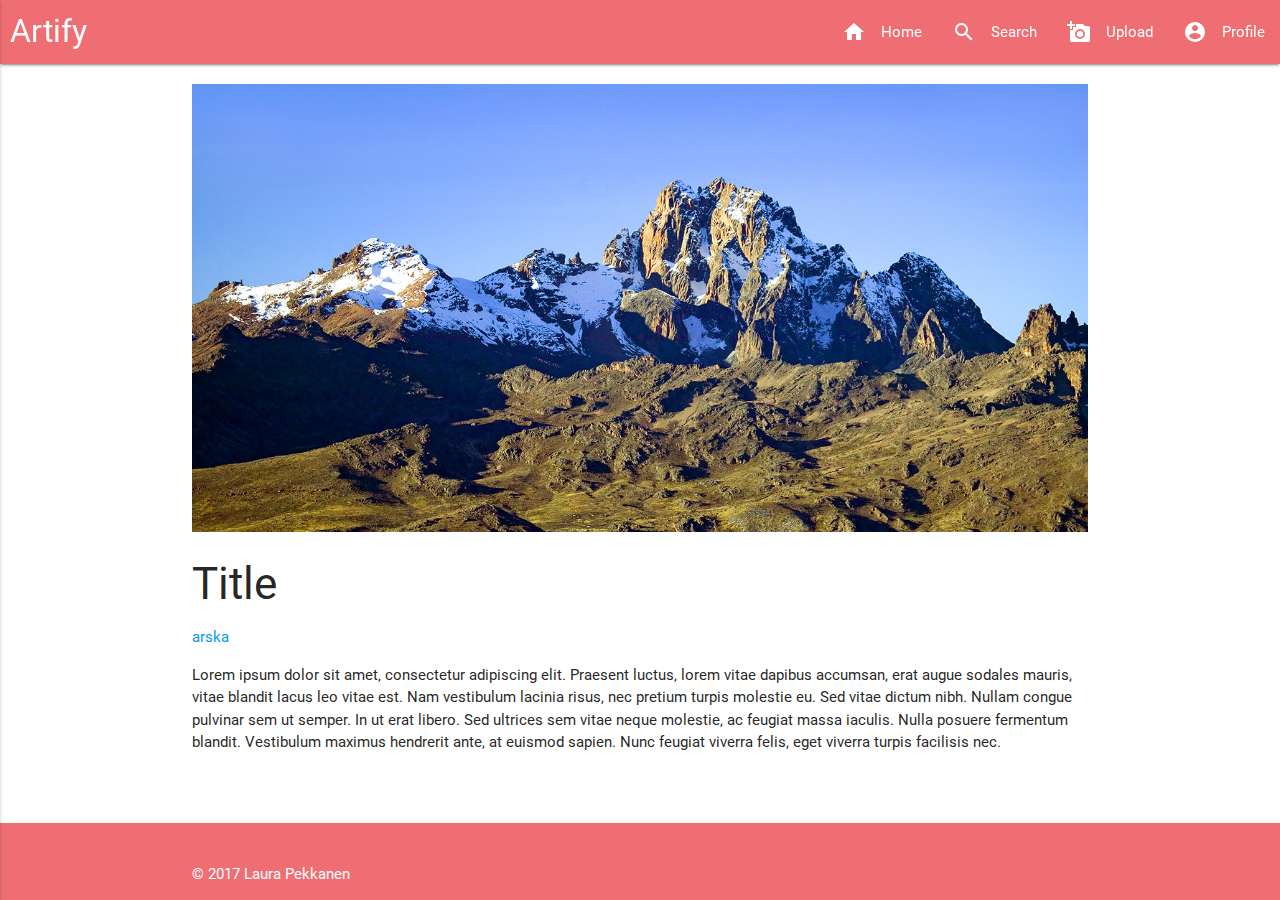
==== post.html @ 5a625aec "post.html added" ====
<!DOCTYPE html>
<html>
    <head>
        <!--Import Google Icon Font-->
        <link href="https://fonts.googleapis.com/icon?family=Material+Icons" rel="stylesheet">
        <!--Import materialize.css-->
        <link type="text/css" rel="stylesheet" href="materialize/css/materialize.min.css"  media="screen,projection"/>

        <!--Let browser know website is optimized for mobile-->
        <meta name="viewport" content="width=device-width, initial-scale=1.0"/>
        
        <!--own style-->
        <link type="text/css" rel="stylesheet" href="css/styles.css">
        
        <meta charset="utf-8">
        
        <title>Post</title>
    </head>

    <body>
        <!--NAV-->
        <div class="navbar-fixed">
            <nav>
                <div class="nav-wrapper">
                  <a href="#" class="brand-logo">Artify</a>
                  <a href="#" data-activates="mobile-demo" class="button-collapse"><i class="material-icons">menu</i></a>
                  <ul class="right hide-on-med-and-down">
                    <li><a href="index.html"><i class="material-icons left">home</i>Home</a></li>
                    <li><a href="#"><i class="material-icons left">search</i>Search</a></li>
                    <li><a href="#"><i class="material-icons left">add_a_photo</i>Upload</a></li>
                    <li><a href="profile.html"><i class="material-icons left">account_circle</i>Profile</a></li>
                  </ul>
                    <!--MOBILE NAV-->
                  <ul class="side-nav" id="mobile-demo">
                    <li><a href="index.html"><i class="material-icons left">home</i>Home</a></li>
                    <li><a href="#"><i class="material-icons left">search</i>Search</a></li>
                    <li><a href="#"><i class="material-icons left">add_a_photo</i>Upload</a></li>
                    <li><a href="profile.html"><i class="material-icons left">account_circle</i>Profile</a></li><br>
                  </ul>
                </div>
            </nav>
        </div>

        <!--MAIN CONTENT-->
        <main>
            <div class="post-content"> 
                <img class="post" src="img/mountain.jpg">
                <h3>Title</h3>
                <a href="profile.html">arska</a>
                <p>Lorem ipsum dolor sit amet, consectetur adipiscing elit. Praesent luctus, lorem vitae dapibus accumsan, erat augue sodales mauris, vitae blandit lacus leo vitae est. Nam vestibulum lacinia risus, nec pretium turpis molestie eu. Sed vitae dictum nibh. Nullam congue pulvinar sem ut semper. In ut erat libero. Sed ultrices sem vitae neque molestie, ac feugiat massa iaculis. Nulla posuere fermentum blandit. Vestibulum maximus hendrerit ante, at euismod sapien. Nunc feugiat viverra felis, eget viverra turpis facilisis nec.</p>
            </div>
        </main>
        
        <!--FOOTER-->
        <footer class="page-footer">
            <div class="container">
                © 2017 Laura Pekkanen
            </div>
        </footer>

      <!--Import jQuery before materialize.js-->
      <script type="text/javascript" src="https://code.jquery.com/jquery-3.2.1.min.js"></script>
      <script type="text/javascript" src="materialize/js/materialize.min.js"></script>
      <script type="text/javascript" src="javascript.js"></script>
    </body>
</html>
---- css/styles.css ----
*, *:before, *:after {
    -webkit-box-sizing: border-box; 
    -moz-box-sizing: border-box;
    box-sizing: border-box;
}

body {
    display: flex;
    min-height: 100vh;
    flex-direction: column;
}

main {
    flex: 1 0 auto;
}

/*nav*/
nav {
    /*background-color: #000;*/
}

/*fix sidenav*/
#sidenav-overlay {
    z-index: 1;
}

.brand-logo {
    margin-left: 10px;
}

/*index*/
header {
    width: auto;
    margin: 0 auto;
}

/*main content*/
.container {
    margin-top: 20px;
    display: flex;
    flex-direction: row;
    flex-wrap: wrap;
}

section {
    border-radius: 10px;
    border: 0.5px solid #ccc;
    padding: 5px 10px;
    text-align: center;  
    max-height: 60px;
}

section p {
    margin: 0;
    text-align: left;
    display: inline-block;
    margin-right: 15px;
}

section ul li {
    width: 250px;
}

.material-icons right {
    
}

/*section .btn {
    background-color: #e0dd33;
}*/

.input-field {
    width: 20%;
    display: inline-block;
    margin: 0 15px 0 0;   
}

.input-field:hover {
    color: aqua;
}

.select-dropdown {
    margin: 0;
}

.select-wrapper input.select-dropdown {
    border-bottom: none;
}

/*images*/
.img-container {
    position: relative;
    width: 33.3333%;
    display: inline-block;
    border: 5px transparent solid; 
}

.image {
    display: block;
    width: 100%;
    height: auto;
    max-width: 100%; 
}

figure {
	width: 33,3333%;
	height: auto;
	margin: 0;
	padding: 0;
	background: #fff;
	overflow: hidden;
}

.img-container figure .image {
    -webkit-transform: scale(1);
	transform: scale(1);
	-webkit-transition: .3s ease-in-out;
	transition: .3s ease-in-out;
}

/*hover effects*/
.img-container:hover .image {
    -webkit-transform: scale(1.3);
	transform: scale(1.3);
}

.overlay {
    position: absolute;
    bottom: 0;
    left: 0;
    right: 0;
    background-color: #fff;
    overflow: hidden;
    width: 100%;
    height: 0;
    transition: .5s ease;
    opacity: 0.8; 
    
}

.img-container:hover .overlay {
    height: 20%;
}

.text {
    white-space: nowrap; 
    color: white;
    font-size: 16px;
    position: absolute;
    overflow: hidden;
    margin: 0 2%;
    width: 100%;
    color: #000;
}

.text_left {
    width: 50%;
    display: inline-block;
}

.text_right {
    width: 40%;
    height: 100%;
    display: inline-block;
    margin-bottom: 5px;
}

.text p {
    margin: 0;
}

.text a {
    color: #000;
}

.text a:hover {
    color: #e0dd33;
}

footer {
    margin-top: 50px;
    padding-bottom: 15px;
}

/*profile page*/

.profile-info {
    width: 80%;
    display: flex;
    margin: 0 10% 20px 10%;
}

.img-profile {
    width: 30%;
    margin: 0;
}

.img-profile img {
    width: 100%;
    -webkit-box-shadow: 3px 3px 36px 0px rgba(0,0,0,0.75);
    -moz-box-shadow: 3px 3px 36px 0px rgba(0,0,0,0.75);
    box-shadow: 3px 3px 36px 0px rgba(0,0,0,0.75);
}

.profile-text {
    width: 100%;
    padding: 5%;
    flex-direction: column;
    
}

.profile-text p {
    margin: 0;
}

.img-container-profile {
    width: 25%;
    position: relative;
    display: inline-block;
    border: 5px transparent solid; 
}

.img-container-profile .overlay {
    position: absolute;
    bottom: 0;
    left: 0;
    right: 0;
    background-color: #fff;
    overflow: hidden;
    width: 100%;
    height: 20%;
    transition: .5s ease;
    opacity: 0.8; 
}

.img-container-profile figure .image {
    -webkit-transform: scale(1);
    transform: scale(1);
    -webkit-transition: .3s ease-in-out;
	transition: .3s ease-in-out;
}

.img-container-profile:hover .image {
    -webkit-transform: scale(1.3);
    transform: scale(1.3);
}

/*post page*/

.post-content {
    width: 70%;
    margin: 0 auto;
    margin-top: 20px;
}

.post {
    max-width: 100%;
    height: auto;
}


/*big screens*/
@media (min-width: 1080px){  
    .input-field{
        min-width: 250px;
        display: inline-block;
        margin-right: 15px;
        margin-bottom: 0;
    } 
    
    header {
        text-align: center;
    }
}

/*medium screens*/
@media (max-width: 992px){
    /*index*/
    .img-container{
        width: 50%;
    }
    
    nav .input-field {
        width: 80%;
        /*padding: 0 32px;*/
        margin: 0 32px;
    }
    
    .input-field label {
        font-size: 14px;
        font-weight: 500;
    }
    
    nav .btn {
      margin: 0 32px;
    }
    
    section {
        display: none;
    }
    
    .overlay {
        position: absolute;
        bottom: 0;
        left: 0;
        right: 0;
        background-color: #fff;
        overflow: hidden;
        width: 100%;
        height: 20%;
        transition: .5s ease;
        opacity: 0.8; 

    }
    
    .img-container figure .image {
        -webkit-transform: scale(1);
        transform: scale(1);
    }
    
    .img-container:hover .image {
        -webkit-transform: scale(1);
        transform: scale(1);
    }
    
    /*profile*/ 
    .profile-info {
        width: 100%;
        display: block;
        margin: 0 auto;
        text-align: center;
    }
    .img-profile {
        display: block;
        width: 40%;
        margin: 0 auto;
    }
    
    .img-container-profile{
        width: 50%;
    }
    
    .profile-text {
        width: 100%;
        padding: 5%;
        flex-direction: column;
    }
}

/*small screens*/
@media (max-width: 480px){
    .img-container{
        width: 100%;
    }
    
    section {
        height: auto;
        text-align: center;
    }
    
    section p {
        display: block;
    }
    
    .input-field {
        display: block;
        width: 100%;
    }
    
    section a {
        width: 100%;
    }
    
    /*profile*/  
    .img-container-profile{
        width: 100%;
    }
    
    .img-profile {
        width: 50%;
    }
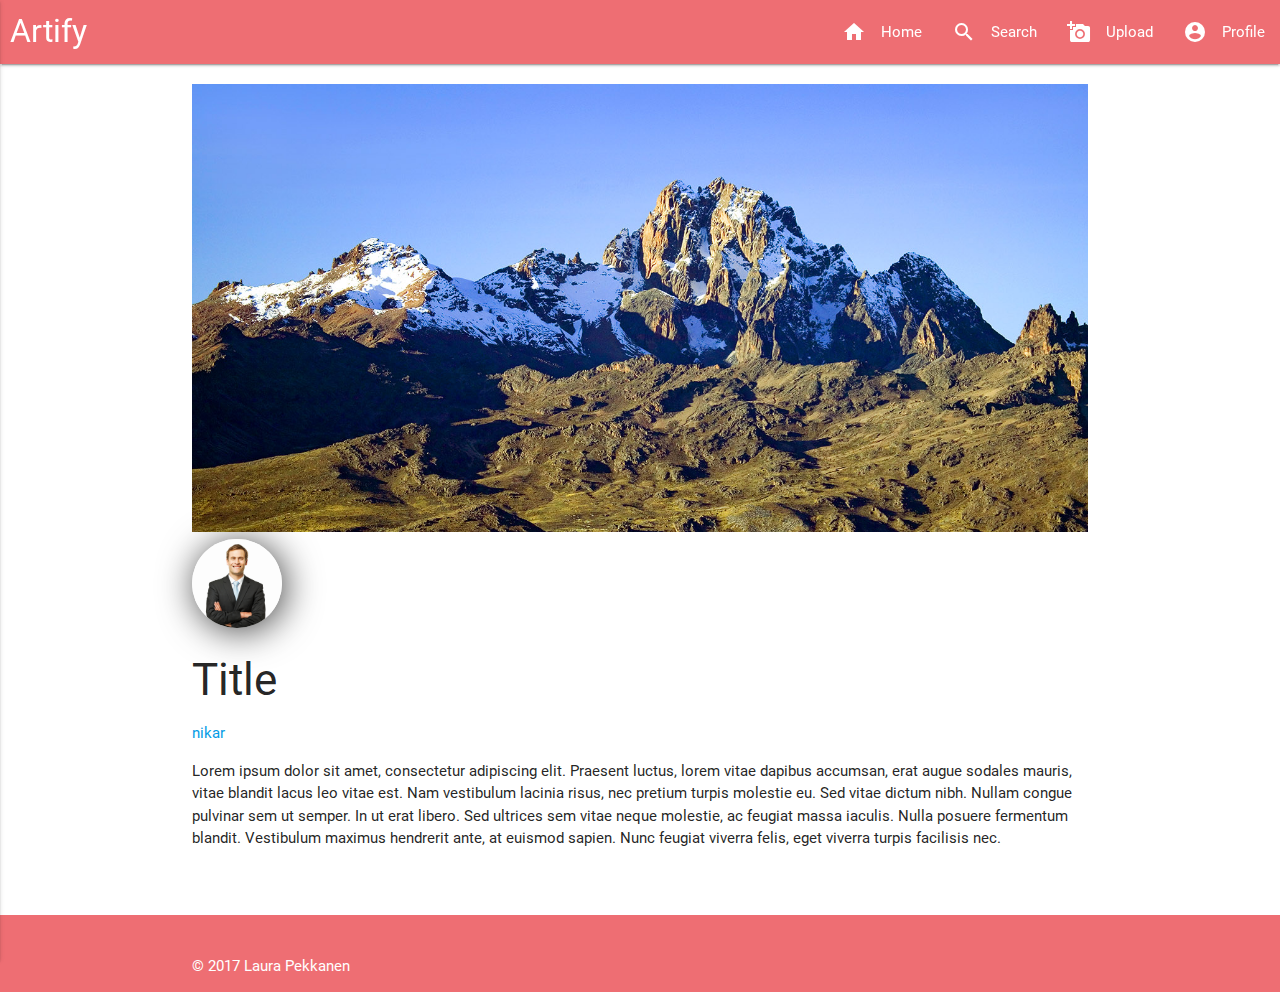
==== commit 4dad8cf4: "profile and post edited" ====
--- a/post.html
+++ b/post.html
@@ -45,9 +45,18 @@
         <main>
             <div class="post-content"> 
                 <img class="post" src="img/mountain.jpg">
-                <h3>Title</h3>
-                <a href="profile.html">arska</a>
-                <p>Lorem ipsum dolor sit amet, consectetur adipiscing elit. Praesent luctus, lorem vitae dapibus accumsan, erat augue sodales mauris, vitae blandit lacus leo vitae est. Nam vestibulum lacinia risus, nec pretium turpis molestie eu. Sed vitae dictum nibh. Nullam congue pulvinar sem ut semper. In ut erat libero. Sed ultrices sem vitae neque molestie, ac feugiat massa iaculis. Nulla posuere fermentum blandit. Vestibulum maximus hendrerit ante, at euismod sapien. Nunc feugiat viverra felis, eget viverra turpis facilisis nec.</p>
+                <div class="post-text">
+                    <div class="post-text-profile">
+                        <a href="profile.html"><img class="circle" src="img/profile.jpg"></a>
+                    </div>
+                    <div class="post-text-title">
+                        <h3>Title</h3>
+                        <a href="profile.html">nikar</a>
+                    </div>
+                    
+                    
+                    <p>Lorem ipsum dolor sit amet, consectetur adipiscing elit. Praesent luctus, lorem vitae dapibus accumsan, erat augue sodales mauris, vitae blandit lacus leo vitae est. Nam vestibulum lacinia risus, nec pretium turpis molestie eu. Sed vitae dictum nibh. Nullam congue pulvinar sem ut semper. In ut erat libero. Sed ultrices sem vitae neque molestie, ac feugiat massa iaculis. Nulla posuere fermentum blandit. Vestibulum maximus hendrerit ante, at euismod sapien. Nunc feugiat viverra felis, eget viverra turpis facilisis nec.</p>
+                </div>               
             </div>
         </main>
         
--- a/css/styles.css
+++ b/css/styles.css
@@ -134,8 +134,7 @@
     width: 100%;
     height: 0;
     transition: .5s ease;
-    opacity: 0.8; 
-    
+    opacity: 0.8;   
 }
 
 .img-container:hover .overlay {
@@ -148,25 +147,26 @@
     font-size: 16px;
     position: absolute;
     overflow: hidden;
-    margin: 0 2%;
+    padding: 0 2%;
     width: 100%;
     color: #000;
 }
 
 .text_left {
-    width: 50%;
+    width: 58%;
     display: inline-block;
 }
 
 .text_right {
-    width: 40%;
+    width: 38%;
     height: 100%;
     display: inline-block;
-    margin-bottom: 5px;
+    text-align: right;
 }
 
 .text p {
     margin: 0;
+    color: #4c4c4c;
 }
 
 .text a {
@@ -183,7 +183,6 @@
 }
 
 /*profile page*/
-
 .profile-info {
     width: 80%;
     display: flex;
@@ -206,7 +205,6 @@
     width: 100%;
     padding: 5%;
     flex-direction: column;
-    
 }
 
 .profile-text p {
@@ -218,19 +216,6 @@
     position: relative;
     display: inline-block;
     border: 5px transparent solid; 
-}
-
-.img-container-profile .overlay {
-    position: absolute;
-    bottom: 0;
-    left: 0;
-    right: 0;
-    background-color: #fff;
-    overflow: hidden;
-    width: 100%;
-    height: 20%;
-    transition: .5s ease;
-    opacity: 0.8; 
 }
 
 .img-container-profile figure .image {
@@ -245,8 +230,12 @@
     transform: scale(1.3);
 }
 
+.img-container-profile .overlay {
+    height: 20%;
+    font-size: 12px;
+}
+
 /*post page*/
-
 .post-content {
     width: 70%;
     margin: 0 auto;
@@ -258,6 +247,22 @@
     height: auto;
 }
 
+.post-text img {
+    max-width: 100%;
+    -webkit-box-shadow: 3px 3px 36px 0px rgba(0,0,0,0.75);
+    -moz-box-shadow: 3px 3px 36px 0px rgba(0,0,0,0.75);
+    box-shadow: 3px 3px 36px 0px rgba(0,0,0,0.75);
+}
+
+.post-text-profile {
+    width: 10%;
+    display: inline-block;
+}
+
+.post-text.title {
+    width: 80%;
+    display: inline-block;
+}
 
 /*big screens*/
 @media (min-width: 1080px){  
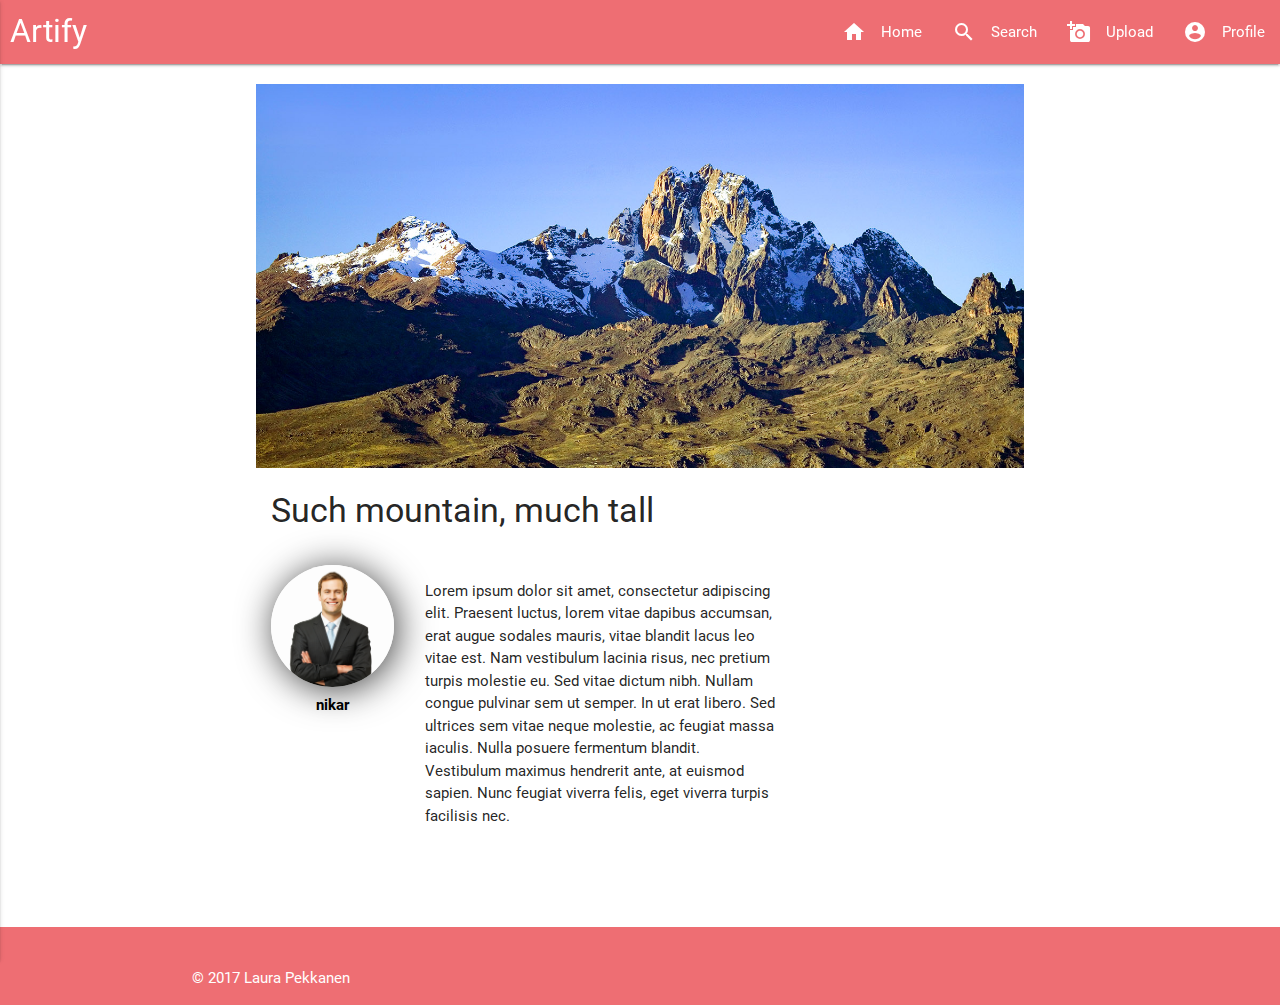
==== commit 130ec40f: "profile and post edited" ====
--- a/post.html
+++ b/post.html
@@ -22,7 +22,7 @@
         <div class="navbar-fixed">
             <nav>
                 <div class="nav-wrapper">
-                  <a href="#" class="brand-logo">Artify</a>
+                  <a href="index.html" class="brand-logo">Artify</a>
                   <a href="#" data-activates="mobile-demo" class="button-collapse"><i class="material-icons">menu</i></a>
                   <ul class="right hide-on-med-and-down">
                     <li><a href="index.html"><i class="material-icons left">home</i>Home</a></li>
@@ -42,20 +42,22 @@
         </div>
 
         <!--MAIN CONTENT-->
-        <main>
+        <main class="main-post">
             <div class="post-content"> 
                 <img class="post" src="img/mountain.jpg">
+                <div class="post-title">
+                    <h4>Such mountain, much tall</h4>
+                </div>
                 <div class="post-text">
                     <div class="post-text-profile">
                         <a href="profile.html"><img class="circle" src="img/profile.jpg"></a>
+                        <a href="profile.html"><b>nikar</b></a>
                     </div>
-                    <div class="post-text-title">
-                        <h3>Title</h3>
-                        <a href="profile.html">nikar</a>
+ 
+                    <div class="post-description">
+                        <p>Lorem ipsum dolor sit amet, consectetur adipiscing elit. Praesent luctus, lorem vitae dapibus accumsan, erat augue sodales mauris, vitae blandit lacus leo vitae est. Nam vestibulum lacinia risus, nec pretium turpis molestie eu. Sed vitae dictum nibh. Nullam congue pulvinar sem ut semper. In ut erat libero. Sed ultrices sem vitae neque molestie, ac feugiat massa iaculis. Nulla posuere fermentum blandit. Vestibulum maximus hendrerit ante, at euismod sapien. Nunc feugiat viverra felis, eget viverra turpis facilisis nec.</p>
                     </div>
                     
-                    
-                    <p>Lorem ipsum dolor sit amet, consectetur adipiscing elit. Praesent luctus, lorem vitae dapibus accumsan, erat augue sodales mauris, vitae blandit lacus leo vitae est. Nam vestibulum lacinia risus, nec pretium turpis molestie eu. Sed vitae dictum nibh. Nullam congue pulvinar sem ut semper. In ut erat libero. Sed ultrices sem vitae neque molestie, ac feugiat massa iaculis. Nulla posuere fermentum blandit. Vestibulum maximus hendrerit ante, at euismod sapien. Nunc feugiat viverra felis, eget viverra turpis facilisis nec.</p>
                 </div>               
             </div>
         </main>
--- a/css/styles.css
+++ b/css/styles.css
@@ -237,7 +237,7 @@
 
 /*post page*/
 .post-content {
-    width: 70%;
+    width: 60%;
     margin: 0 auto;
     margin-top: 20px;
 }
@@ -245,6 +245,12 @@
 .post {
     max-width: 100%;
     height: auto;
+}
+
+.post-text {
+    margin: 20px 0;
+    display: flex;
+    flex-direction: row;
 }
 
 .post-text img {
@@ -255,13 +261,25 @@
 }
 
 .post-text-profile {
-    width: 10%;
-    display: inline-block;
-}
-
-.post-text.title {
-    width: 80%;
-    display: inline-block;
+    width: 20%; 
+    padding: 2%;
+    text-align: center;
+    
+}
+
+.post-text-profile a {
+    color: #000;
+}
+
+.post-title {
+    width: 100%;
+    display: block;
+    padding: 0 2%;
+}
+
+.post-description {
+    width: 50%;
+    padding: 2%;
 }
 
 /*big screens*/
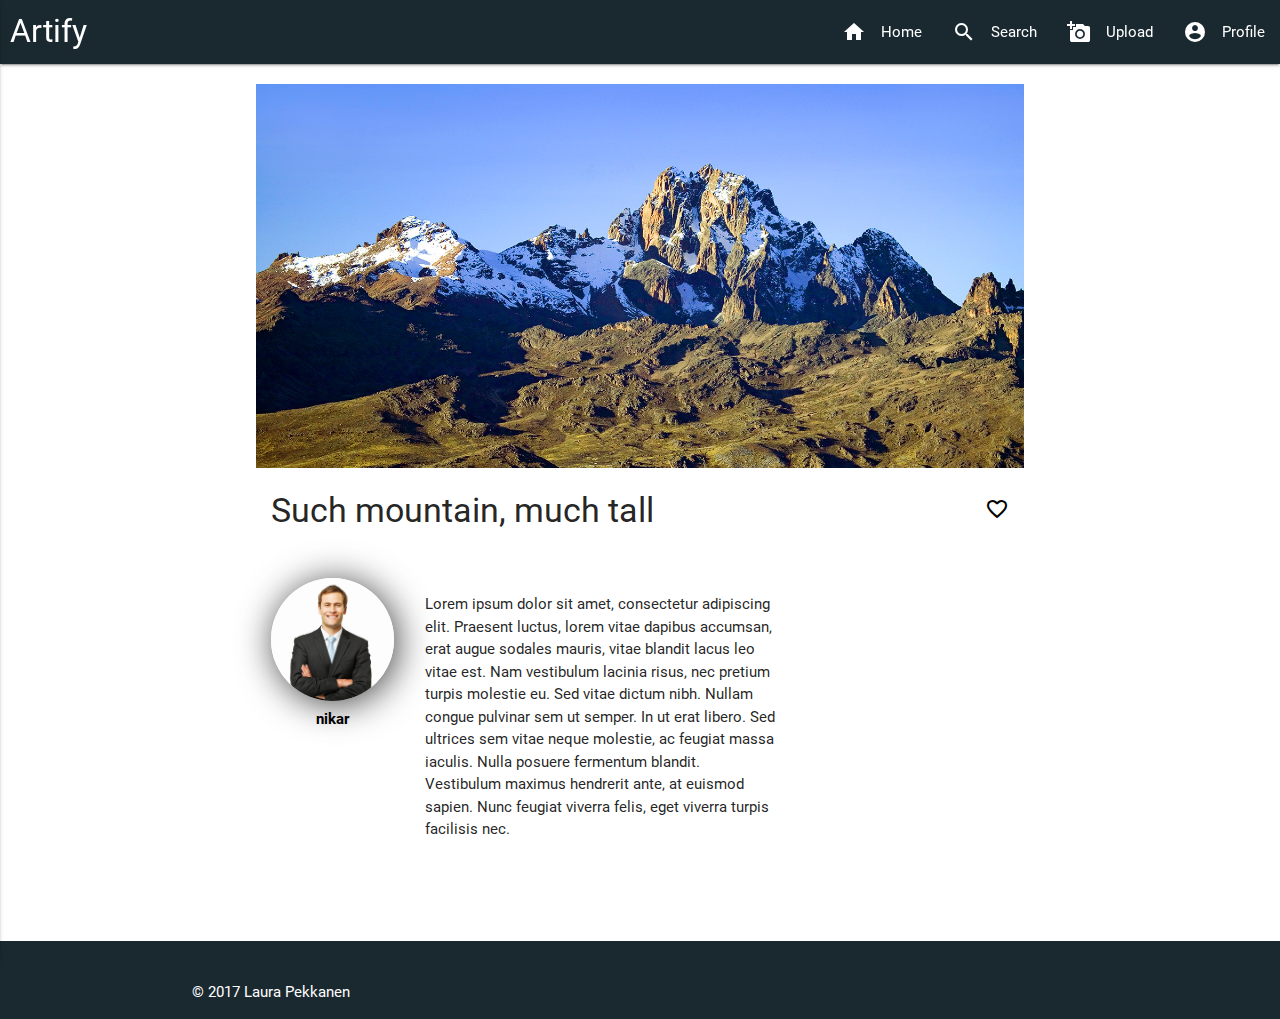
==== commit 5a462464: "almost ready" ====
--- a/post.html
+++ b/post.html
@@ -45,8 +45,9 @@
         <main class="main-post">
             <div class="post-content"> 
                 <img class="post" src="img/mountain.jpg">
-                <div class="post-title">
+                <div class="post-title valign-wrapper">
                     <h4>Such mountain, much tall</h4>
+                    <a href="#"><i class="material-icons right heart" title="like">favorite_border</i></a>
                 </div>
                 <div class="post-text">
                     <div class="post-text-profile">
--- a/css/styles.css
+++ b/css/styles.css
@@ -8,6 +8,7 @@
     display: flex;
     min-height: 100vh;
     flex-direction: column;
+    /*background-color: #efefef;*/
 }
 
 main {
@@ -16,7 +17,11 @@
 
 /*nav*/
 nav {
-    /*background-color: #000;*/
+    background-color: #1a2930;
+}
+
+nav ul li:hover {
+   background-color: #446270;
 }
 
 /*fix sidenav*/
@@ -24,7 +29,7 @@
     z-index: 1;
 }
 
-.brand-logo {
+nav .brand-logo {
     margin-left: 10px;
 }
 
@@ -58,25 +63,30 @@
 }
 
 section ul li {
-    width: 250px;
-}
-
-.material-icons right {
-    
-}
-
-/*section .btn {
-    background-color: #e0dd33;
-}*/
+    
+}
+
+section input.select-dropdown ul {
+    width: 50px;
+}
+
+.btn {
+    background-color: #f7ce3e;
+    padding: 0 10px;
+}
+
+.btn:hover {
+    background-color: #e8b810;
+}
 
 .input-field {
-    width: 20%;
+    width: 200px;
     display: inline-block;
     margin: 0 15px 0 0;   
 }
 
 .input-field:hover {
-    color: aqua;
+    color: #c5c1c0;
 }
 
 .select-dropdown {
@@ -85,6 +95,10 @@
 
 .select-wrapper input.select-dropdown {
     border-bottom: none;
+}
+
+.dropdown-content li>span {
+    color: #f7ce3e;
 }
 
 /*images*/
@@ -174,12 +188,24 @@
 }
 
 .text a:hover {
-    color: #e0dd33;
+    color: #565656;
 }
 
 footer {
     margin-top: 50px;
     padding-bottom: 15px;
+}
+
+.page-footer {
+    background-color: #1a2930;
+}
+
+.heart:hover {
+    color: #db0404;
+}
+
+.heart:active{
+    color: #db0404;
 }
 
 /*profile page*/
@@ -235,6 +261,10 @@
     font-size: 12px;
 }
 
+.img-container-profile .overlay .text {
+    font-size: 110%;
+}
+
 /*post page*/
 .post-content {
     width: 60%;
@@ -275,6 +305,12 @@
     width: 100%;
     display: block;
     padding: 0 2%;
+    display: flex;
+    justify-content: space-between;
+}
+
+.post-title a {
+    color: #000;
 }
 
 .post-description {
@@ -285,7 +321,7 @@
 /*big screens*/
 @media (min-width: 1080px){  
     .input-field{
-        min-width: 250px;
+        min-width: 225px;
         display: inline-block;
         margin-right: 15px;
         margin-bottom: 0;
@@ -294,24 +330,42 @@
     header {
         text-align: center;
     }
+    
+}
+
+@media (max-width: 1080px){  
+    header {
+        text-align: center;
+    }
 }
 
 /*medium screens*/
 @media (max-width: 992px){
     /*index*/
+    h2 {
+        
+    }
+    
     .img-container{
         width: 50%;
     }
     
     nav .input-field {
         width: 80%;
-        /*padding: 0 32px;*/
         margin: 0 32px;
+    }
+    
+    nav ul li:hover {
+       background-color: #e2e2e2;
     }
     
     .input-field label {
         font-size: 14px;
         font-weight: 500;
+    }
+    
+    .input-field:hover {
+        color: transparent;
     }
     
     nav .btn {
@@ -368,6 +422,16 @@
         padding: 5%;
         flex-direction: column;
     }
+    
+    /*post*/
+    .post-content {
+       width: 90%;
+        
+    }
+    
+    .post-description {
+        width: 60%;
+    }
 }
 
 /*small screens*/
